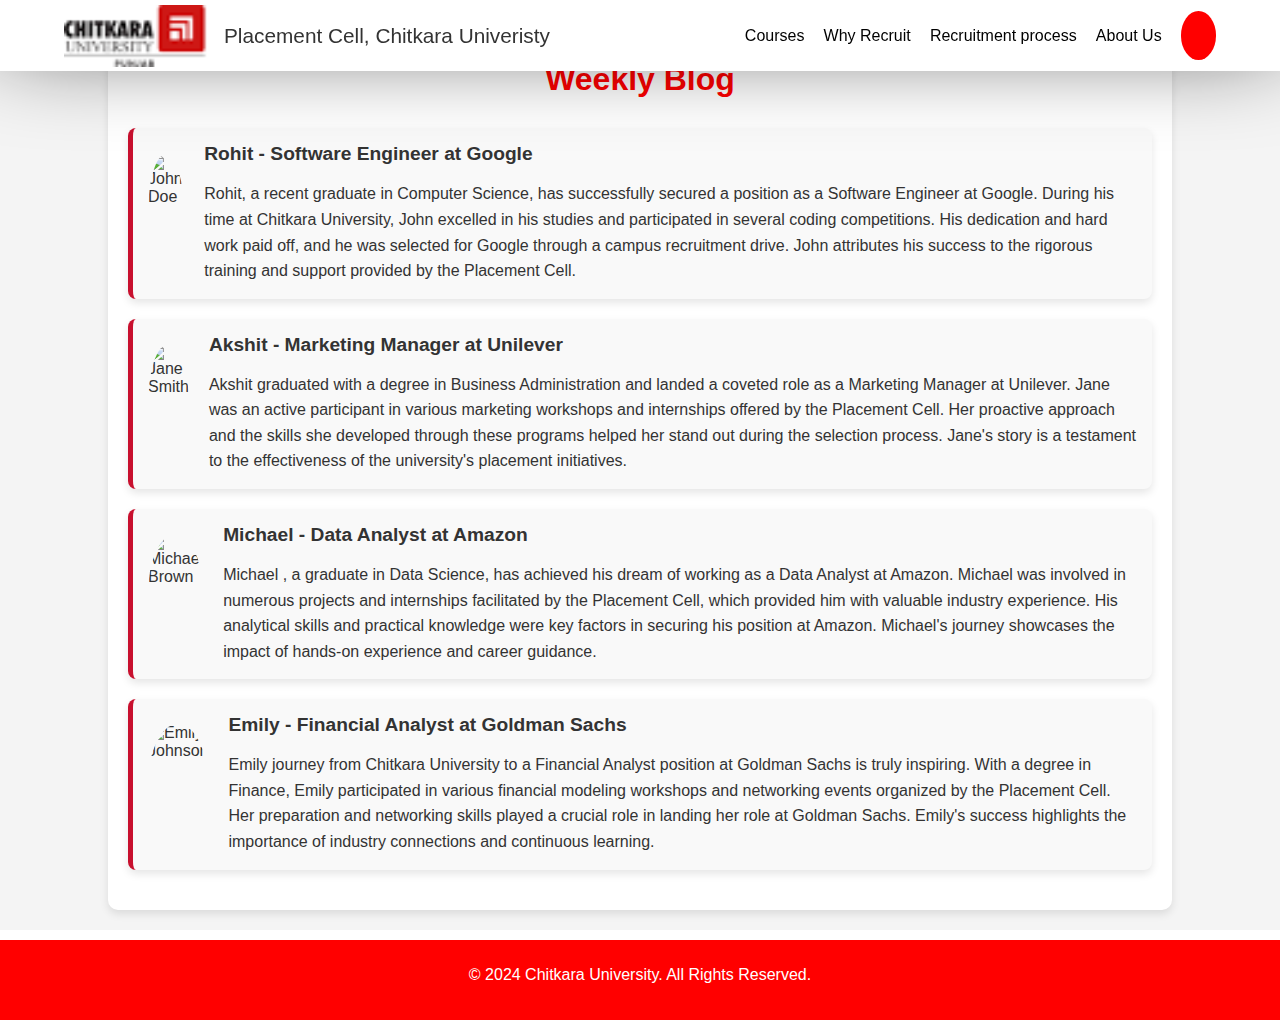
==== blog.html @ 1f061a40 "Added login page" ====
<!DOCTYPE html>
<html lang="en">
  <head>
    <meta charset="UTF-8" />
    <meta name="viewport" content="width=device-width, initial-scale=1.0" />
    <title>Success Stories - Placement Cell | Chitkara University</title>
    <link
      rel="stylesheet"
      href="https://cdnjs.cloudflare.com/ajax/libs/font-awesome/6.6.0/css/all.min.css"
      integrity="sha512-Kc323vGBEqzTmouAECnVceyQqyqdsSiqLQISBL29aUW4U/M7pSPA/gEUZQqv1cwx4OnYxTxve5UMg5GT6L4JJg=="
      crossorigin="anonymous"
      referrerpolicy="no-referrer"
    />
    <style>
      body {
        font-family: Arial, sans-serif;
        margin: 0;
        padding: 0;
        color: #333;
        background-color: #f4f4f4;
        overflow-x: hidden;
        scroll-behavior: smooth;
      }

      /* ----NAVBAR---- */
      .container_ {
        /* border: 2px solid red; */

        max-width: 90%;
        margin: auto;
        padding: 0.3em;

        display: flex;
        justify-content: space-between;
      }

      nav {
        font-family: "Franklin Gothic Medium", "Arial Narrow", Arial, sans-serif;
        box-shadow: 1px -40px 100px black;

        position: fixed;
        top: 0;
        z-index: 1;
        background-color: white;
        width: 100%;
      }

      #navTitle {
        /* border: 2px solid gold; */

        display: flex;
        align-items: center;

        img {
          width: 9rem;
          margin-right: 1em;
        }

        span {
          font-size: 1.3em;
        }
      }

      #navMenu {
        /* border: 2px solid rgb(46, 192, 46); */

        list-style: none;

        display: flex;
        align-items: center;
        gap: 1.2em;

        a {
          color: black;
        }
      }

      #navMenuItems:hover {
        a {
          color: red;
        }
      }

      #navMenuItems i {
        color: white;
        background-color: red;
        padding: 1em 1.1em;
        border-radius: 50%;
      }
      /*--------------*/
      .header,
      .footer {
        background-color: rgb(255, 0, 0); /* Red */
        color: #fff;
        padding: 20px 0;
        text-align: center;
        position: relative;
        overflow: hidden;
      }
      .header::before,
      .footer::before {
        content: "";
        display: block;
        position: absolute;
        width: 200%;
        height: 10px;
        background: #fff;
        top: 0;
        left: -50%;
        transform: skewX(-45deg);
        transition: transform 0.3s ease;
      }
      .header:hover::before,
      .footer:hover::before {
        transform: skewX(0deg);
      }
      .container {
        width: 80%;
        margin: 20px auto;
        padding: 20px;
        background-color: #fff;
        border-radius: 10px;
        box-shadow: 0 4px 8px rgba(0, 0, 0, 0.1);
        transition: box-shadow 0.3s ease;
      }
      .container:hover {
        box-shadow: 0 8px 16px rgba(0, 0, 0, 0.2);
      }
      .container h1 {
        color: rgb(255, 0, 0); /* Red */
        text-align: center;
        margin-bottom: 30px;
      }
      .story {
        display: flex;
        align-items: center;
        margin-bottom: 20px;
        padding: 15px;
        border-left: 5px solid #c8102e; /* Red */
        background-color: #f9f9f9;
        border-radius: 8px;
        transition: transform 0.3s ease, box-shadow 0.3s ease;
        box-shadow: 0 4px 8px rgba(0, 0, 0, 0.1);
      }
      .story:hover {
        transform: translateY(-5px);
        box-shadow: 0 8px 16px rgba(0, 0, 0, 0.2);
      }
      .story img {
        width: 120px;
        height: 120px;
        border-radius: 50%;
        margin-right: 20px;
        transition: transform 0.3s ease;
      }
      .story img:hover {
        transform: scale(1.1);
      }
      .story h2 {
        color: #333;
        margin-top: 0;
        font-size: 1.2em;
      }
      .story p {
        line-height: 1.6;
        margin: 0;
      }
      .footer {
        text-align: center;
        padding: 20px;
        position: relative;
        margin-top: 20px;
      }
      a {
        color: #c8102e; /* Red */
        text-decoration: none;
      }
      /*a:hover {
        text-decoration: underline;
      }*/
    </style>
  </head>
  <body>
    <!-- ----NAVBAR---- -->
    <nav>
      <div class="container_">
        <div id="navTitle">
          <img
            src="images/chitkara-university-logo.png"
            alt="chitkara university logo"
          />
          <span>Placement Cell, Chitkara Univeristy</span>
        </div>
        <ul id="navMenu">
          <li id="navMenuItems"><a href="courses.html">Courses</a></li>
          <li id="navMenuItems"><a href="#">Why Recruit</a></li>
          <li id="navMenuItems"><a href="#">Recruitment process</a></li>
          <li id="navMenuItems"><a href="blog.html">About Us</a></li>
          <li id="navMenuItems">
            <a href="user.html"><i class="fa-solid fa-user"></i></a>
          </li>
        </ul>
      </div>
    </nav>

    <div class="container">
      <h1>Weekly Blog</h1>

      <div class="story">
        <img src="https://via.placeholder.com/120" alt="John Doe" />
        <div>
          <h2>Rohit - Software Engineer at Google</h2>
          <p>
            Rohit, a recent graduate in Computer Science, has successfully
            secured a position as a Software Engineer at Google. During his time
            at Chitkara University, John excelled in his studies and
            participated in several coding competitions. His dedication and hard
            work paid off, and he was selected for Google through a campus
            recruitment drive. John attributes his success to the rigorous
            training and support provided by the Placement Cell.
          </p>
        </div>
      </div>

      <div class="story">
        <img src="https://via.placeholder.com/120" alt="Jane Smith" />
        <div>
          <h2>Akshit - Marketing Manager at Unilever</h2>
          <p>
            Akshit graduated with a degree in Business Administration and landed
            a coveted role as a Marketing Manager at Unilever. Jane was an
            active participant in various marketing workshops and internships
            offered by the Placement Cell. Her proactive approach and the skills
            she developed through these programs helped her stand out during the
            selection process. Jane's story is a testament to the effectiveness
            of the university's placement initiatives.
          </p>
        </div>
      </div>

      <div class="story">
        <img src="https://via.placeholder.com/120" alt="Michael Brown" />
        <div>
          <h2>Michael - Data Analyst at Amazon</h2>
          <p>
            Michael , a graduate in Data Science, has achieved his dream of
            working as a Data Analyst at Amazon. Michael was involved in
            numerous projects and internships facilitated by the Placement Cell,
            which provided him with valuable industry experience. His analytical
            skills and practical knowledge were key factors in securing his
            position at Amazon. Michael's journey showcases the impact of
            hands-on experience and career guidance.
          </p>
        </div>
      </div>

      <div class="story">
        <img src="https://via.placeholder.com/120" alt="Emily Johnson" />
        <div>
          <h2>Emily - Financial Analyst at Goldman Sachs</h2>
          <p>
            Emily journey from Chitkara University to a Financial Analyst
            position at Goldman Sachs is truly inspiring. With a degree in
            Finance, Emily participated in various financial modeling workshops
            and networking events organized by the Placement Cell. Her
            preparation and networking skills played a crucial role in landing
            her role at Goldman Sachs. Emily's success highlights the importance
            of industry connections and continuous learning.
          </p>
        </div>
      </div>
    </div>

    <div class="footer">
      <p>&copy; 2024 Chitkara University. All Rights Reserved.</p>
    </div>
  </body>
</html>
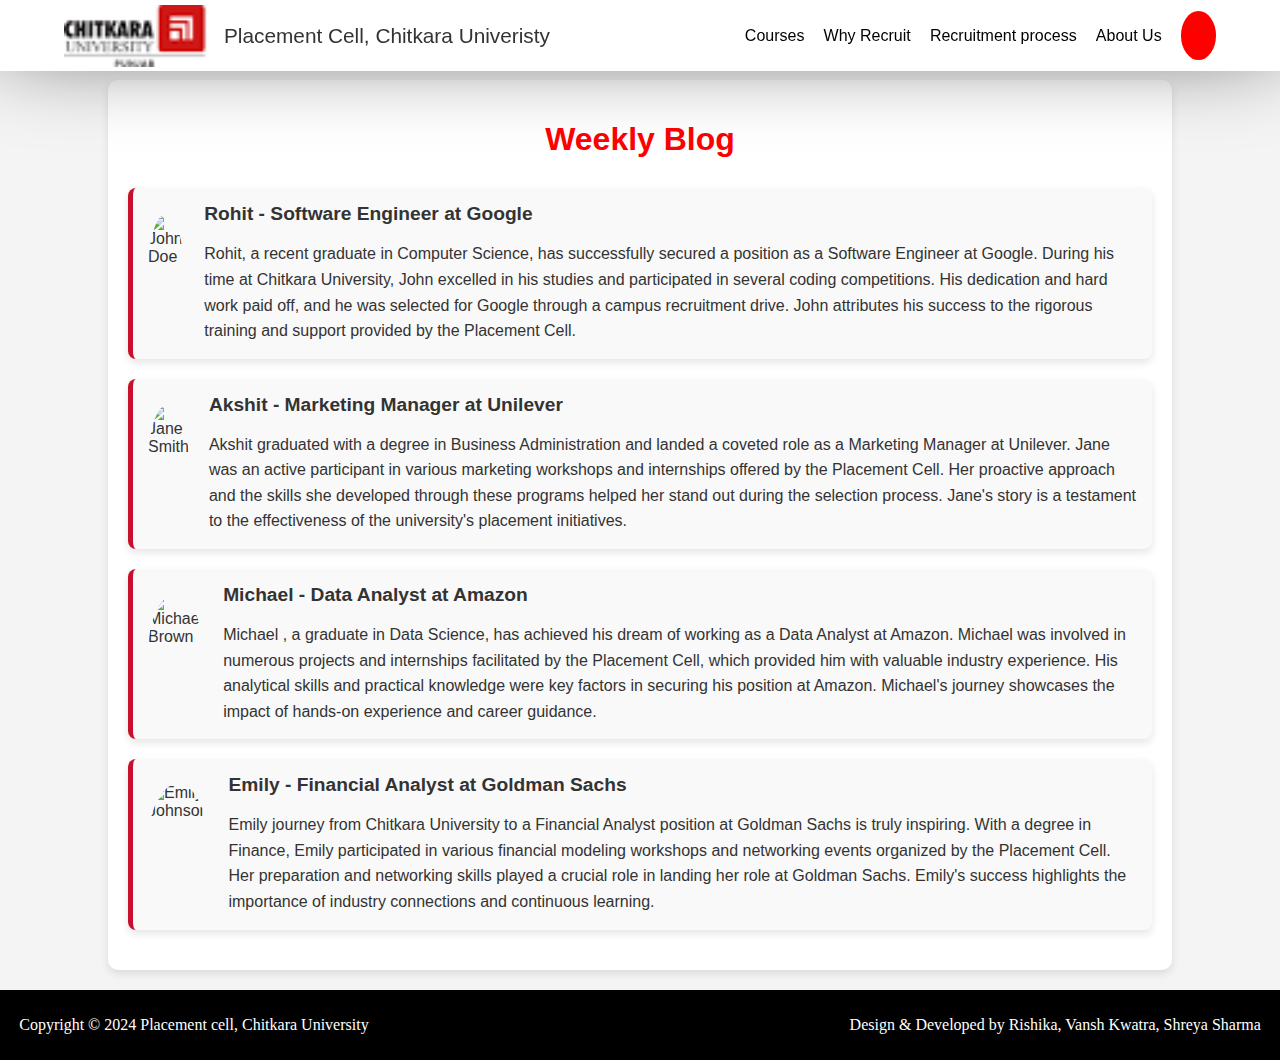
==== commit c490a2e6: "Password check and some minor changes" ====
--- a/blog.html
+++ b/blog.html
@@ -88,8 +88,7 @@
         border-radius: 50%;
       }
       /*--------------*/
-      .header,
-      .footer {
+      .header {
         background-color: rgb(255, 0, 0); /* Red */
         color: #fff;
         padding: 20px 0;
@@ -97,8 +96,7 @@
         position: relative;
         overflow: hidden;
       }
-      .header::before,
-      .footer::before {
+      .header::before {
         content: "";
         display: block;
         position: absolute;
@@ -110,8 +108,7 @@
         transform: skewX(-45deg);
         transition: transform 0.3s ease;
       }
-      .header:hover::before,
-      .footer:hover::before {
+      .header:hover::before {
         transform: skewX(0deg);
       }
       .container {
@@ -122,6 +119,8 @@
         border-radius: 10px;
         box-shadow: 0 4px 8px rgba(0, 0, 0, 0.1);
         transition: box-shadow 0.3s ease;
+
+        margin-top: 5em;
       }
       .container:hover {
         box-shadow: 0 8px 16px rgba(0, 0, 0, 0.2);
@@ -165,12 +164,21 @@
         line-height: 1.6;
         margin: 0;
       }
-      .footer {
-        text-align: center;
-        padding: 20px;
-        position: relative;
-        margin-top: 20px;
-      }
+      /* ----FOOTER---- */
+      footer {
+        font-family: "Times New Roman", Times, serif;
+
+        background-color: rgba(206, 146, 35, 0.313);
+
+        background-color: black;
+        color: white;
+      }
+
+      footer .container_ {
+        padding: 10px;
+        max-width: 97%;
+      }
+
       a {
         color: #c8102e; /* Red */
         text-decoration: none;
@@ -271,8 +279,11 @@
       </div>
     </div>
 
-    <div class="footer">
-      <p>&copy; 2024 Chitkara University. All Rights Reserved.</p>
-    </div>
+    <footer>
+      <div class="container_">
+        <p>Copyright © 2024 Placement cell, Chitkara University</p>
+        <p>Design & Developed by Rishika, Vansh Kwatra, Shreya Sharma</p>
+      </div>
+    </footer>
   </body>
 </html>
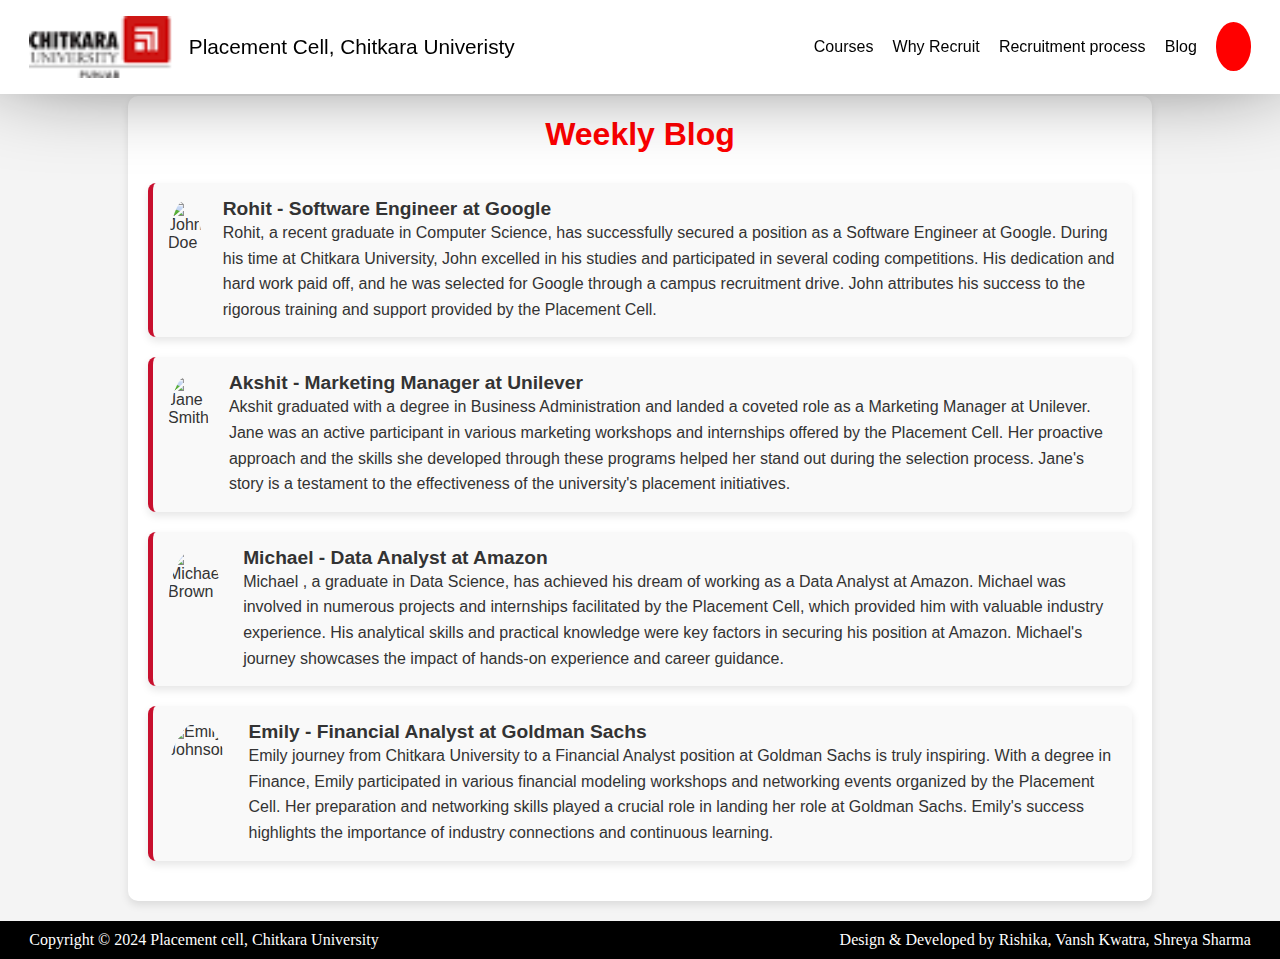
==== commit 9e578dde: "Media queries" ====
--- a/blog.html
+++ b/blog.html
@@ -22,74 +22,9 @@
         scroll-behavior: smooth;
       }
 
-      /* ----NAVBAR---- */
-      .container_ {
-        /* border: 2px solid red; */
-
-        max-width: 90%;
-        margin: auto;
-        padding: 0.3em;
-
-        display: flex;
-        justify-content: space-between;
-      }
-
-      nav {
-        font-family: "Franklin Gothic Medium", "Arial Narrow", Arial, sans-serif;
-        box-shadow: 1px -40px 100px black;
-
-        position: fixed;
-        top: 0;
-        z-index: 1;
-        background-color: white;
-        width: 100%;
-      }
-
-      #navTitle {
-        /* border: 2px solid gold; */
-
-        display: flex;
-        align-items: center;
-
-        img {
-          width: 9rem;
-          margin-right: 1em;
-        }
-
-        span {
-          font-size: 1.3em;
-        }
-      }
-
-      #navMenu {
-        /* border: 2px solid rgb(46, 192, 46); */
-
-        list-style: none;
-
-        display: flex;
-        align-items: center;
-        gap: 1.2em;
-
-        a {
-          color: black;
-        }
-      }
-
-      #navMenuItems:hover {
-        a {
-          color: red;
-        }
-      }
-
-      #navMenuItems i {
-        color: white;
-        background-color: red;
-        padding: 1em 1.1em;
-        border-radius: 50%;
-      }
       /*--------------*/
       .header {
-        background-color: rgb(255, 0, 0); /* Red */
+        background-color: rgb(255, 0, 0);
         color: #fff;
         padding: 20px 0;
         text-align: center;
@@ -120,13 +55,13 @@
         box-shadow: 0 4px 8px rgba(0, 0, 0, 0.1);
         transition: box-shadow 0.3s ease;
 
-        margin-top: 5em;
+        margin-top: 6em;
       }
       .container:hover {
         box-shadow: 0 8px 16px rgba(0, 0, 0, 0.2);
       }
       .container h1 {
-        color: rgb(255, 0, 0); /* Red */
+        color: rgb(255, 0, 0);
         text-align: center;
         margin-bottom: 30px;
       }
@@ -135,7 +70,7 @@
         align-items: center;
         margin-bottom: 20px;
         padding: 15px;
-        border-left: 5px solid #c8102e; /* Red */
+        border-left: 5px solid #c8102e;
         background-color: #f9f9f9;
         border-radius: 8px;
         transition: transform 0.3s ease, box-shadow 0.3s ease;
@@ -164,7 +99,6 @@
         line-height: 1.6;
         margin: 0;
       }
-      /* ----FOOTER---- */
       footer {
         font-family: "Times New Roman", Times, serif;
 
@@ -180,16 +114,138 @@
       }
 
       a {
-        color: #c8102e; /* Red */
+        color: #c8102e;
         text-decoration: none;
       }
-      /*a:hover {
-        text-decoration: underline;
-      }*/
+
+      /*--------*/
+      * {
+        box-sizing: border-box;
+        margin: 0;
+        padding: 0;
+      }
+
+      a {
+        text-decoration: none;
+      }
+      .container_ {
+        /* border: 2px solid red; */
+
+        max-width: 90%;
+        margin: auto;
+        padding: 1em;
+
+        display: flex;
+        justify-content: space-between;
+      }
+
+      /* ----NAVBAR---- */
+      nav .container_ {
+        max-width: 98%;
+      }
+
+      .menuIcon {
+        display: none;
+      }
+
+      nav {
+        font-family: "Franklin Gothic Medium", "Arial Narrow", Arial, sans-serif;
+        box-shadow: 1px -40px 100px black;
+
+        position: fixed;
+        top: 0;
+        z-index: 1;
+        background-color: white;
+        width: 100%;
+      }
+
+      #navTitle {
+        /* border: 2px solid gold; */
+
+        display: flex;
+        align-items: center;
+
+        img {
+          width: 9rem;
+          margin-right: 1em;
+        }
+
+        a {
+          font-size: 1.3em;
+          color: black;
+        }
+      }
+
+      .navMenu {
+        /* border: 2px solid rgb(46, 192, 46); */
+        list-style: none;
+
+        display: flex;
+        align-items: center;
+        gap: 1.2em;
+
+        a {
+          color: black;
+        }
+      }
+
+      #navMenuItems:hover {
+        a {
+          color: red;
+        }
+      }
+
+      #navMenuItems i {
+        color: white;
+        background-color: red;
+        padding: 1em 1.1em;
+        border-radius: 50%;
+      }
+
+      /* ----MEDIA QUERIES---- */
+      @media (width <= 1090px) {
+        .navMenu {
+          position: absolute;
+
+          top: 5em;
+
+          /* border: 2px solid red; */
+          display: flex;
+          flex-direction: column;
+          align-items: flex-start;
+          width: 100%;
+
+          left: 0;
+          padding: 1em;
+          background-color: rgb(243, 242, 242);
+
+          display: none;
+        }
+
+        nav .container_ .menuIcon {
+          display: block;
+
+          /* border: 2px solid red; */
+
+          position: absolute;
+          right: 1em;
+
+          padding: 1em;
+        }
+
+        .menuIcon:hover {
+          cursor: pointer;
+        }
+
+        .hide {
+          display: flex;
+        }
+      }
     </style>
   </head>
   <body>
     <!-- ----NAVBAR---- -->
+
     <nav>
       <div class="container_">
         <div id="navTitle">
@@ -197,17 +253,18 @@
             src="images/chitkara-university-logo.png"
             alt="chitkara university logo"
           />
-          <span>Placement Cell, Chitkara Univeristy</span>
-        </div>
-        <ul id="navMenu">
+          <a href="index.html">Placement Cell, Chitkara Univeristy</a>
+        </div>
+        <ul class="navMenu">
           <li id="navMenuItems"><a href="courses.html">Courses</a></li>
           <li id="navMenuItems"><a href="#">Why Recruit</a></li>
           <li id="navMenuItems"><a href="#">Recruitment process</a></li>
-          <li id="navMenuItems"><a href="blog.html">About Us</a></li>
+          <li id="navMenuItems"><a href="blog.html">Blog</a></li>
           <li id="navMenuItems">
             <a href="user.html"><i class="fa-solid fa-user"></i></a>
           </li>
         </ul>
+        <div class="menuIcon"><i class="fa-solid fa-bars fa-xl menui"></i></div>
       </div>
     </nav>
 
@@ -285,5 +342,30 @@
         <p>Design & Developed by Rishika, Vansh Kwatra, Shreya Sharma</p>
       </div>
     </footer>
+
+    <script>
+      // NAVBAR MENU
+      const menuIcon = document.querySelector(".menuIcon");
+      const menuList = document.querySelector(".navMenu");
+      menuIcon.addEventListener("click", function () {
+        menuList.classList.toggle("hide");
+        // console.log(menuList);
+        // console.log("click");
+      });
+
+      const menu_i = document.querySelector(".menui");
+      document.addEventListener("click", function (e) {
+        // console.log(e.target);
+        if (
+          e.target !== menuList &&
+          e.target !== menuIcon &&
+          e.target !== menu_i &&
+          menuList.classList.contains("hide")
+        ) {
+          // console.log("here");
+          menuList.classList.toggle("hide");
+        }
+      });
+    </script>
   </body>
 </html>
